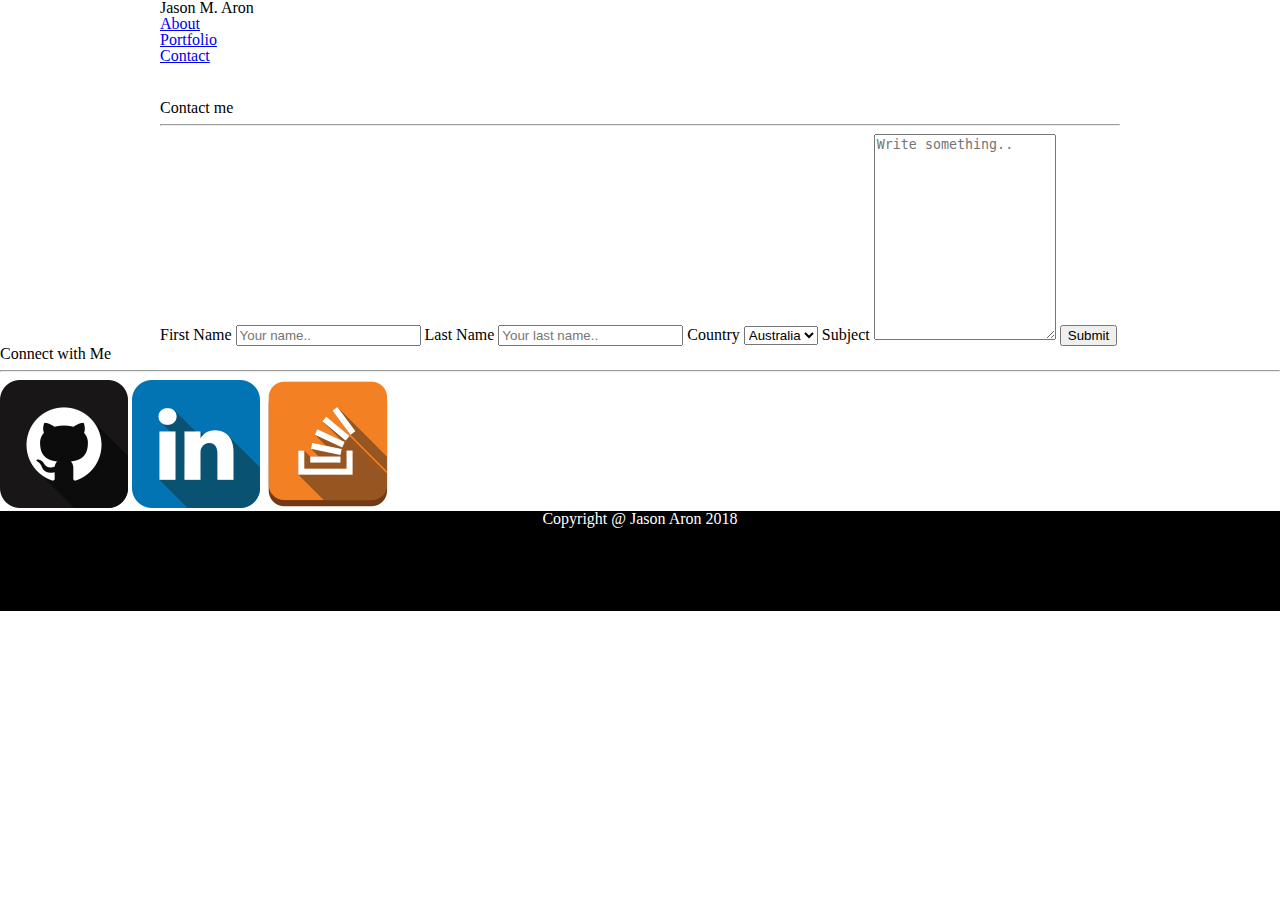
==== contact.html @ 03599ce3 "Finished HTML" ====
<!doctype html>
<html lang="en-us">

<head>
   <meta charset="UTF-8">
   <title>Jason M. Aron</title>
   <link rel="stylesheet" type="text/css" href="assets/css/reset.css">
   <link rel="stylesheet" type="text/css" href="assets/css/style.css">
</head>
<body>  
       
<div class="wrapper">  
<!-- Navigation Bar --> 
   <header>
           <h2 id="header_logo">Jason M. Aron</h2>
    <nav>
       <ul>
           <li><a href="index.html">About</a></li>
           
           <li><a href="portfolio.html">Portfolio</a></li>

           <li><a href="contact.html">Contact</a></li>
       </ul>
    </nav>
   </header>


<!-- Contact -->
<div id="main_block">
        <section>
            
            <h1>Contact me</h1>
            <hr>
            <form action="action_page.php">
     
                 <label for="fname">First Name</label>
                 <input type="text" id="fname" name="firstname" placeholder="Your name..">
             
                 <label for="lname">Last Name</label>
                 <input type="text" id="lname" name="lastname" placeholder="Your last name..">
             
                 <label for="country">Country</label>
                 <select id="country" name="country">
                   <option value="australia">Australia</option>
                   <option value="canada">Canada</option>
                   <option value="usa">USA</option>
                 </select>
             
                 <label for="subject">Subject</label>
                 <textarea id="subject" name="subject" placeholder="Write something.." style="height:200px"></textarea>
             
                 <input type="submit" value="Submit">
             
               </form>
        </section>
</div>
</div>
   <aside>
<!-- Connect with me -->
       <h2>Connect with Me</h2>
       <hr>

           <a target="_blank" href="https://github.com/JasonAron"><img src="assets/images/github.png" alt="github"></a>
           <a target="_blank" href="www.linkedin.com/in/jason-m-aron-13386043"><img src="assets/images/li.png" alt="lI"></a>
           <a target="_blank" href="https://stackoverflow.com/users/9158946/jason-m-aron"><img src="assets/images/stack.png" alt="Stack"></a>
          
   </aside>
</div>    

<!-- Sticky div -->
   <div class="push"></div>
<!-- Footer -->
<footer>

<section id="footer">Copyright @ Jason Aron 2018</section>

</footer>   

</body>

</html>
---- assets/css/style.css ----
header {
    width: 100%;
    height: 100px;
    background: #ffffff;
}

.wrapper {
    width: 960px;
    margin: 0 auto;
    overflow: auto;
}

#footer {
    text-align: center;
    color: #ffffff;
}

footer {
    width: 100%;
    height: 100px;
    background: #000000;
}

body {
    width: 100%;
    height: 100%;
    background: #333);
}
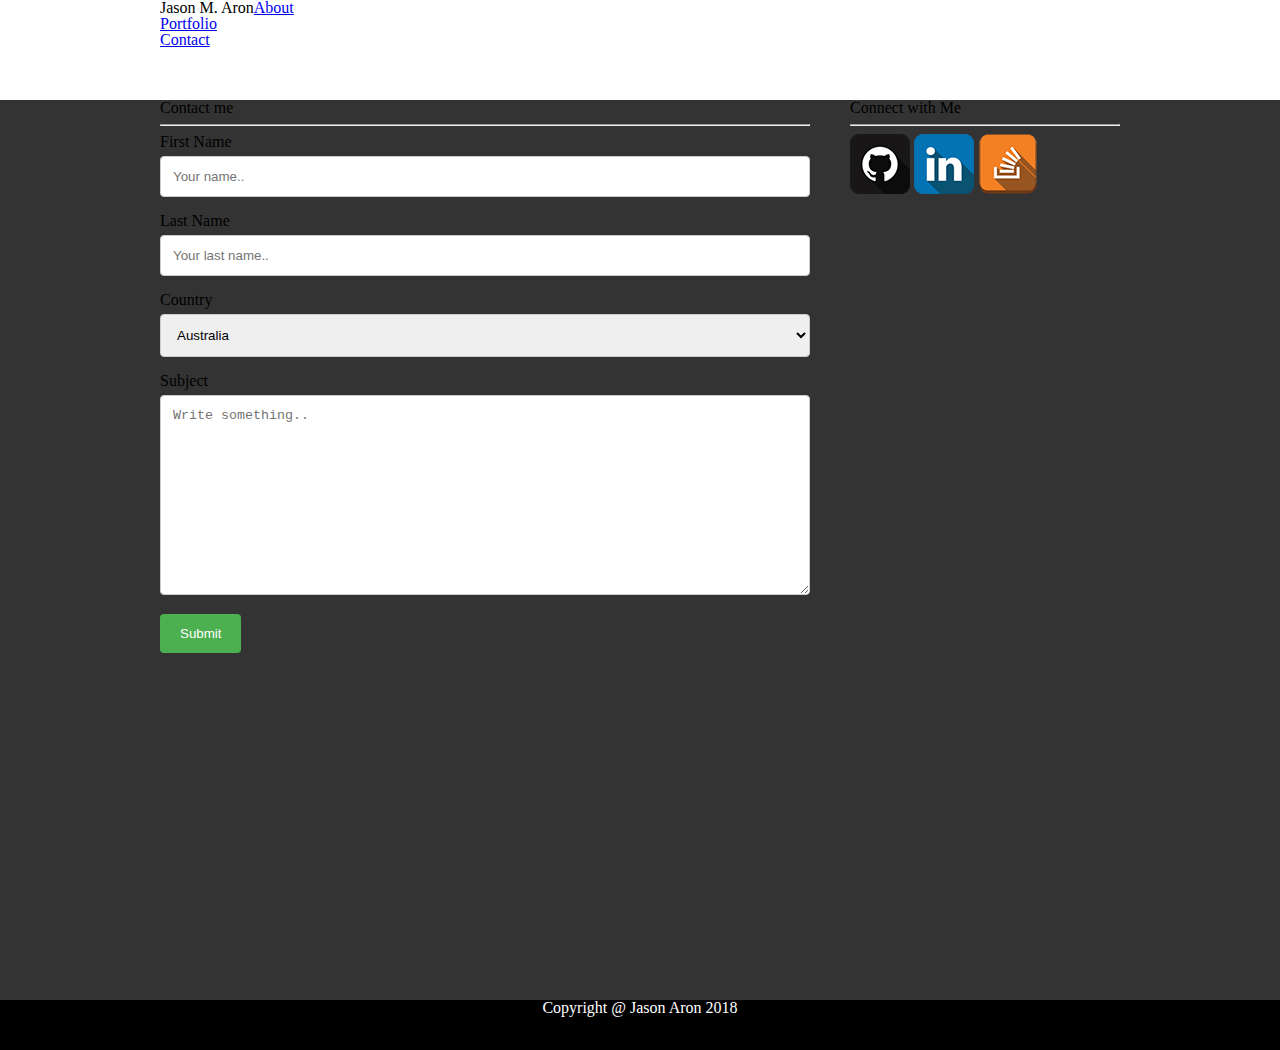
==== commit b16037c8: "Finished HTML 2.0" ====
--- a/contact.html
+++ b/contact.html
@@ -9,9 +9,10 @@
 </head>
 <body>  
        
-<div class="wrapper">  
+ 
 <!-- Navigation Bar --> 
    <header>
+        <div class="wrapper"> 
            <h2 id="header_logo">Jason M. Aron</h2>
     <nav>
        <ul>
@@ -22,12 +23,13 @@
            <li><a href="contact.html">Contact</a></li>
        </ul>
     </nav>
-   </header>
+    </div>
+    </header>
 
 
 <!-- Contact -->
-<div id="main_block">
-        <section>
+    <div class="wrapper">
+        <section class="floatleft maincontentwidth">
             
             <h1>Contact me</h1>
             <hr>
@@ -53,10 +55,11 @@
              
                </form>
         </section>
-</div>
-</div>
-   <aside>
-<!-- Connect with me -->
+    
+
+ <!-- Connect with me -->
+   <aside class="floatright">
+
        <h2>Connect with Me</h2>
        <hr>
 
@@ -70,7 +73,7 @@
 <!-- Sticky div -->
    <div class="push"></div>
 <!-- Footer -->
-<footer>
+<footer class="footer">
 
 <section id="footer">Copyright @ Jason Aron 2018</section>
 
--- a/assets/css/style.css
+++ b/assets/css/style.css
@@ -1,13 +1,75 @@
+html, body {
+    height: 100%;
+    margin: 0;
+}
+
 header {
     width: 100%;
     height: 100px;
     background: #ffffff;
 }
 
+#header_logo {
+    float: left;
+}
+
+
 .wrapper {
     width: 960px;
+    min-height: 100%;
     margin: 0 auto;
+    margin-bottom: -50px;
     overflow: auto;
+}
+
+#profile_picture {
+    width: 25%;
+    height: 25%;
+}
+
+.floatleft {
+    float: left;
+}
+
+.maincontentwidth {
+    width: 650px;
+}
+
+.floatright {
+    float: right;
+    width: 270px;
+}
+
+body {
+    width: 100%;
+    height: 100%;
+    background: #333;
+}
+
+input[type=text], select, textarea {
+    width: 100%; /* Full width */
+    padding: 12px; /* Some padding */  
+    border: 1px solid #ccc; /* Gray border */
+    border-radius: 4px; /* Rounded borders */
+    box-sizing: border-box; /* Make sure that padding and width stays in place */
+    margin-top: 6px; /* Add a top margin */
+    margin-bottom: 16px; /* Bottom margin */
+    resize: vertical /* Allow the user to vertically resize the textarea (not horizontally) */
+}
+
+/* Style the submit button with a specific background color etc */
+input[type=submit] {
+    background-color: #4CAF50;
+    color: white;
+    padding: 12px 20px;
+    border: none;
+    border-radius: 4px;
+    cursor: pointer;
+}
+
+/* When moving the mouse over the submit button, add a darker green color */
+input[type=submit]:hover {
+    background-color: #45a049;
 }
 
 #footer {
@@ -21,9 +83,8 @@
     background: #000000;
 }
 
-body {
-    width: 100%;
-    height: 100%;
-    background: #333);
+.footer,
+.push {
+    height: 50px;
 }
 
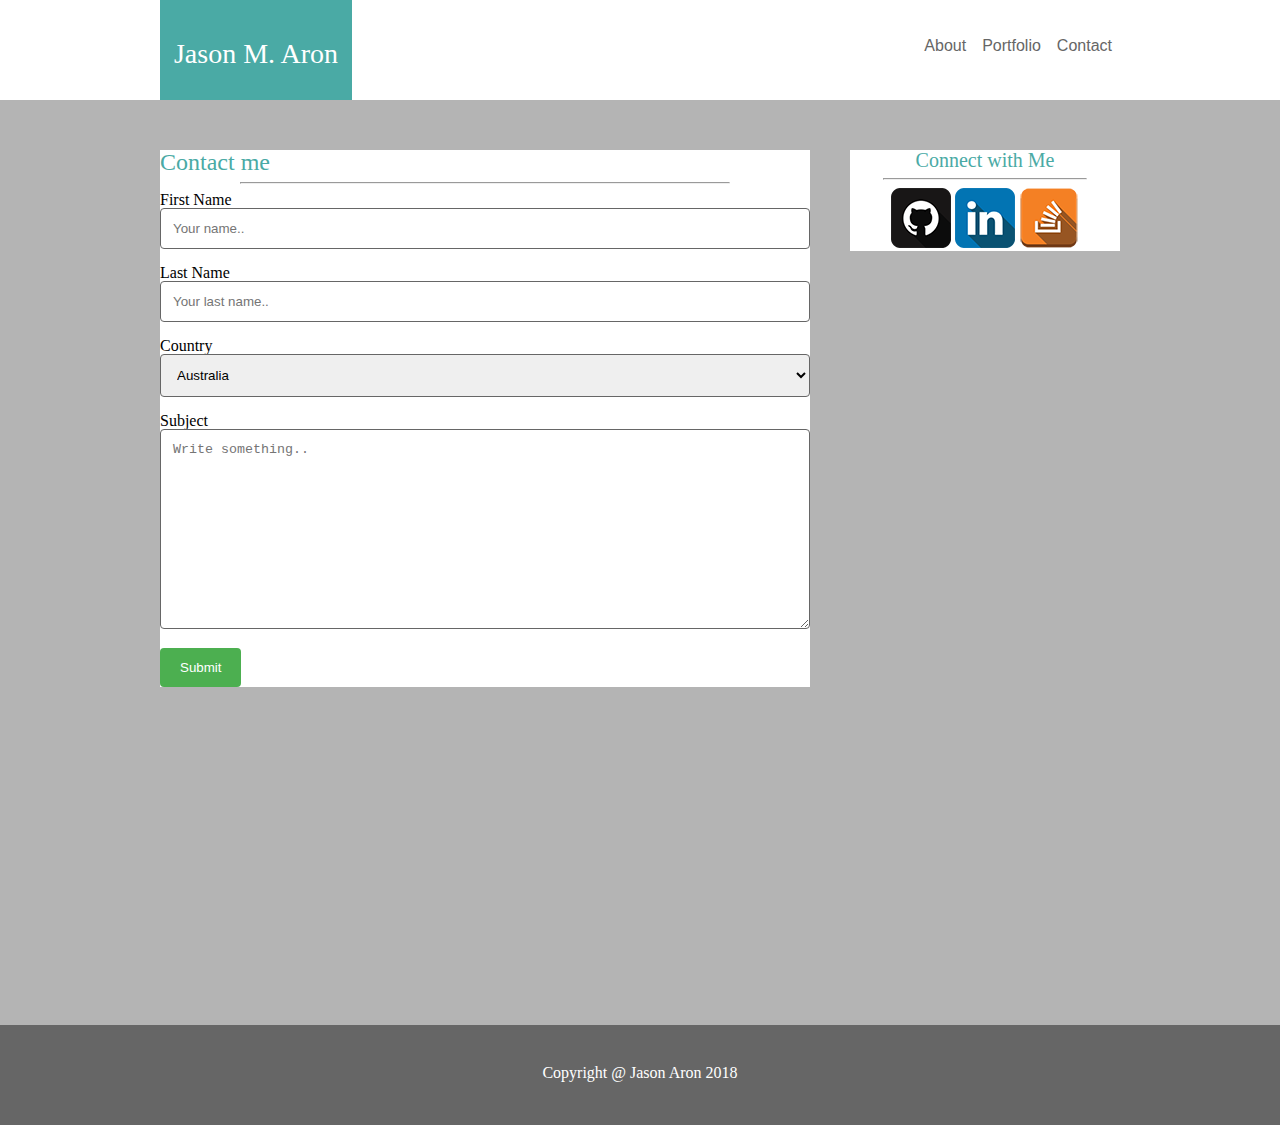
==== commit 249a4814: "portfolio_unrefined.html" ====
--- a/contact.html
+++ b/contact.html
@@ -16,11 +16,11 @@
            <h2 id="header_logo">Jason M. Aron</h2>
     <nav>
        <ul>
-           <li><a href="index.html">About</a></li>
-           
-           <li><a href="portfolio.html">Portfolio</a></li>
+            <li><a class="li1" href="contact.html">Contact</a></li>
+            
+            <li><a class="li1" href="portfolio.html">Portfolio</a></li>
 
-           <li><a href="contact.html">Contact</a></li>
+            <li><a class="li1" href="index.html">About</a></li>
        </ul>
     </nav>
     </div>
--- a/assets/css/style.css
+++ b/assets/css/style.css
@@ -6,58 +6,115 @@
 header {
     width: 100%;
     height: 100px;
-    background: #ffffff;
+    background: #ffffff;    
+    border: #cccccc;
 }
 
 #header_logo {
     float: left;
+    text-align: center;
+    background: #4aaaa5;
+    width: 20%;
+    height: 60px;
+    padding-top: 40px;
+    font-family: serif;
+    font-size: 28px;
+    color: #ffffff;
 }
 
+.li1 {
+    float: right;
+    margin: 8px;
+    text-decoration-style: none;
+    text-decoration-line: none; 
+    padding-top: 30px;
+    color: #666666;
+    font-family: sans-serif;
+}
 
 .wrapper {
     width: 960px;
     min-height: 100%;
     margin: 0 auto;
-    margin-bottom: -50px;
+    margin-bottom: -75px;
     overflow: auto;
 }
 
 #profile_picture {
-    width: 25%;
+    width: 30%;
     height: 25%;
 }
 
+/* Lots of Bigly things */
+h1 {
+    font-size: 24px;
+    color: #4aaaa5;
+}
+
+h2 {
+    font-size: 20px;
+    color: #4aaaa5;
+}
+hr {
+    width: 75%;
+    align: center;
+}
+
+p {
+    font-family: sans-serif;
+    line-height: 25px;
+}
+
+/* Floats */
 .floatleft {
     float: left;
+    background: #ffffff;
+    border: #dddddd;
+    margin-top: 50px;
+    margin-right: 18px;
+    text-align: left;
 }
 
 .maincontentwidth {
     width: 650px;
+    height: auto 0;
 }
 
 .floatright {
     float: right;
     width: 270px;
+    background: #ffffff;
+    border: #dddddd;
+    margin-top: 50px;
+    text-align: center;
 }
 
 body {
     width: 100%;
-    height: 100%;
-    background: #333;
+    height: auto 0;
+    background: rgb(180, 180, 180);
 }
 
-input[type=text], select, textarea {
-    width: 100%; /* Full width */
-    padding: 12px; /* Some padding */  
-    border: 1px solid #ccc; /* Gray border */
-    border-radius: 4px; /* Rounded borders */
-    box-sizing: border-box; /* Make sure that padding and width stays in place */
-    margin-top: 6px; /* Add a top margin */
-    margin-bottom: 16px; /* Bottom margin */
-    resize: vertical /* Allow the user to vertically resize the textarea (not horizontally) */
+/* Portfolio */
+.column1 {
+    float: left;
+    padding-right: 20px;
 }
 
-/* Style the submit button with a specific background color etc */
+.comlumn2 {
+    float: right;
+}
+/* Input Form Style */
+input[type=text], select, textarea {
+    width: 100%; 
+    padding: 12px;  
+    border: 1px solid #666666; 
+    border-radius: 4px; 
+    box-sizing: border-box; 
+    margin-bottom: 16px; 
+    resize: vertical
+}
+
 input[type=submit] {
     background-color: #4CAF50;
     color: white;
@@ -67,24 +124,25 @@
     cursor: pointer;
 }
 
-/* When moving the mouse over the submit button, add a darker green color */
 input[type=submit]:hover {
     background-color: #45a049;
 }
+/* End Input Form Style */
 
 #footer {
     text-align: center;
     color: #ffffff;
+    padding-top: 40px;
 }
 
 footer {
     width: 100%;
     height: 100px;
-    background: #000000;
+    background: #666666;
 }
 
 .footer,
 .push {
-    height: 50px;
+    height: 100px;
 }
 
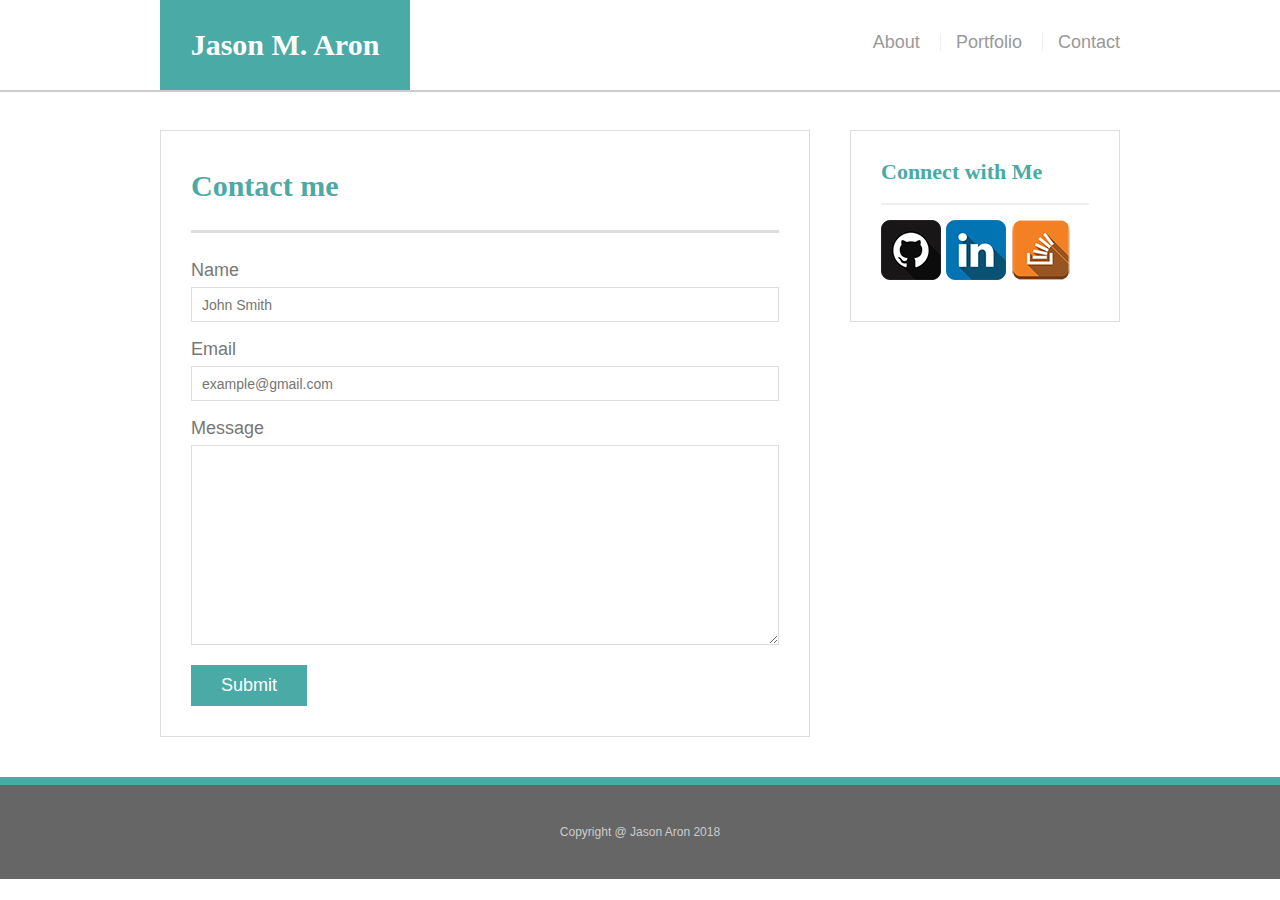
==== commit 4de13cbe: "Basic_Portfolio_Solved" ====
--- a/contact.html
+++ b/contact.html
@@ -7,78 +7,65 @@
    <link rel="stylesheet" type="text/css" href="assets/css/reset.css">
    <link rel="stylesheet" type="text/css" href="assets/css/style.css">
 </head>
+
 <body>  
-       
  
 <!-- Navigation Bar --> 
-   <header>
-        <div class="wrapper"> 
-           <h2 id="header_logo">Jason M. Aron</h2>
-    <nav>
-       <ul>
-            <li><a class="li1" href="contact.html">Contact</a></li>
-            
-            <li><a class="li1" href="portfolio.html">Portfolio</a></li>
-
-            <li><a class="li1" href="index.html">About</a></li>
-       </ul>
-    </nav>
-    </div>
+    <header id="masthead">
+        <div class="container">
+            <a href="index.html" id="logo">Jason M. Aron</a>
+         <nav>
+          <a href="index.html">About</a>
+          <a href="portfolio.html">Portfolio</a>
+          <a href="contact.html">Contact</a>
+        </nav>
+      </div>
     </header>
 
 
 <!-- Contact -->
-    <div class="wrapper">
-        <section class="floatleft maincontentwidth">
-            
+    <div id="main-container" class="container">
+        <section class="main-section">
             <h1>Contact me</h1>
-            <hr>
-            <form action="action_page.php">
-     
-                 <label for="fname">First Name</label>
-                 <input type="text" id="fname" name="firstname" placeholder="Your name..">
-             
-                 <label for="lname">Last Name</label>
-                 <input type="text" id="lname" name="lastname" placeholder="Your last name..">
-             
-                 <label for="country">Country</label>
-                 <select id="country" name="country">
-                   <option value="australia">Australia</option>
-                   <option value="canada">Canada</option>
-                   <option value="usa">USA</option>
-                 </select>
-             
-                 <label for="subject">Subject</label>
-                 <textarea id="subject" name="subject" placeholder="Write something.." style="height:200px"></textarea>
-             
-                 <input type="submit" value="Submit">
-             
-               </form>
+
+      <form id="contact-form">
+        <ul>
+          <li>
+            <label for="name">Name</label>
+            <input type="text" id="name" name="name" placeholder="John Smith" required="required">
+          </li>
+          <li>
+            <label for="email">Email</label>
+            <input type="email" id="email" name="email" placeholder="example@gmail.com" required="required">
+          </li>
+          <li>
+            <label for="message">Message</label>
+            <textarea id="message" name="message" required="required"></textarea>
+          </li>
+        </ul>
+        <input type="submit">
+      </form>
+
         </section>
     
 
  <!-- Connect with me -->
-   <aside class="floatright">
-
+  <section class="sidebar">
+    <div id="connect">
        <h2>Connect with Me</h2>
-       <hr>
 
            <a target="_blank" href="https://github.com/JasonAron"><img src="assets/images/github.png" alt="github"></a>
            <a target="_blank" href="www.linkedin.com/in/jason-m-aron-13386043"><img src="assets/images/li.png" alt="lI"></a>
            <a target="_blank" href="https://stackoverflow.com/users/9158946/jason-m-aron"><img src="assets/images/stack.png" alt="Stack"></a>
-          
-   </aside>
+         
+         </div> 
+   </section>
 </div>    
 
-<!-- Sticky div -->
-   <div class="push"></div>
 <!-- Footer -->
-<footer class="footer">
-
-<section id="footer">Copyright @ Jason Aron 2018</section>
-
-</footer>   
-
+<footer>
+<div class="container">Copyright @ Jason Aron 2018</div>
+</footer>  
 </body>
 
 </html>
--- a/assets/css/style.css
+++ b/assets/css/style.css
@@ -1,148 +1,241 @@
-html, body {
-    height: 100%;
-    margin: 0;
-}
-
-header {
-    width: 100%;
-    height: 100px;
-    background: #ffffff;    
-    border: #cccccc;
-}
-
-#header_logo {
-    float: left;
-    text-align: center;
-    background: #4aaaa5;
-    width: 20%;
-    height: 60px;
-    padding-top: 40px;
-    font-family: serif;
-    font-size: 28px;
-    color: #ffffff;
-}
-
-.li1 {
-    float: right;
-    margin: 8px;
-    text-decoration-style: none;
-    text-decoration-line: none; 
-    padding-top: 30px;
-    color: #666666;
-    font-family: sans-serif;
-}
-
-.wrapper {
-    width: 960px;
-    min-height: 100%;
-    margin: 0 auto;
-    margin-bottom: -75px;
-    overflow: auto;
-}
-
-#profile_picture {
-    width: 30%;
-    height: 25%;
-}
-
-/* Lots of Bigly things */
+body {
+  font-family: Arial, "Helvetica Neue", Helvetica, sans-serif;
+  font-size: 18px;
+  line-height: 34px;
+  color: #777;
+  background: url("../images/concrete_seamless.png");
+}
+
+* {
+  box-sizing: border-box;
+}
+
+/* general */
+
+.container {
+  width: 100%;
+  max-width: 960px;
+  margin: 0 auto;
+  clear: both;
+}
+
+h1,
+h2,
+h3,
+p {
+  margin-bottom: 20px;
+}
+
+p:last-child {
+  margin-bottom: 0;
+}
+
+h1,
+h2,
+h3 {
+  font-family: Georgia, Times, "Times New Roman", serif;
+  font-weight: 700;
+  color: #4aaaa5;
+}
+
 h1 {
-    font-size: 24px;
-    color: #4aaaa5;
-}
-
-h2 {
-    font-size: 20px;
-    color: #4aaaa5;
-}
-hr {
-    width: 75%;
-    align: center;
-}
-
-p {
-    font-family: sans-serif;
-    line-height: 25px;
-}
-
-/* Floats */
-.floatleft {
-    float: left;
-    background: #ffffff;
-    border: #dddddd;
-    margin-top: 50px;
-    margin-right: 18px;
-    text-align: left;
-}
-
-.maincontentwidth {
-    width: 650px;
-    height: auto 0;
-}
-
-.floatright {
-    float: right;
-    width: 270px;
-    background: #ffffff;
-    border: #dddddd;
-    margin-top: 50px;
-    text-align: center;
-}
-
-body {
-    width: 100%;
-    height: auto 0;
-    background: rgb(180, 180, 180);
-}
-
-/* Portfolio */
-.column1 {
-    float: left;
-    padding-right: 20px;
-}
-
-.comlumn2 {
-    float: right;
-}
-/* Input Form Style */
-input[type=text], select, textarea {
-    width: 100%; 
-    padding: 12px;  
-    border: 1px solid #666666; 
-    border-radius: 4px; 
-    box-sizing: border-box; 
-    margin-bottom: 16px; 
-    resize: vertical
+  padding-bottom: 20px;
+  font-size: 30px;
+  line-height: 49px;
+  border-bottom: 3px solid #ddd;
+}
+
+h2,
+h3 {
+  font-size: 22px;
+}
+
+/* header */
+
+#masthead {
+  position: fixed;
+  z-index: 99;
+  width: 100%;
+  margin: 0 0 30px;
+  overflow: auto;
+  color: #fff;
+  background: #fff;
+  border-bottom: 2px solid #ccc;
+}
+
+#logo {
+  float: left;
+  width: 250px;
+  height: 90px;
+  font-family: Georgia, Times, "Times New Roman", serif;
+  font-size: 30px;
+  font-weight: 700;
+  line-height: 90px;
+  color: #fff;
+  text-align: center;
+  text-decoration: none;
+  background: #4aaaa5;
+}
+
+nav {
+  float: right;
+  margin-top: 25px;
+}
+
+nav a {
+  display: inline-block;
+  padding-left: 15px;
+  margin-left: 15px;
+  line-height: 18px;
+  color: #999;
+  text-decoration: none;
+  border-left: 1px solid #efefef;
+}
+
+nav a:first-child {
+  border-left: 0 none;
+}
+
+/* footer */
+
+footer {
+  padding: 30px 0;
+  clear: both;
+  font-size: 12px;
+  color: #fff;
+  color: #ccc;
+  text-align: center;
+  background: #666;
+  border-top: 8px solid #4aaaa5;
+}
+
+/* sidebar */
+
+.sidebar {
+  float: right;
+  width: 100%;
+  max-width: 270px;
+  padding: 30px;
+  margin-bottom: 20px;
+  background: #fff;
+  border: 1px solid #ddd;
+}
+
+h3,
+.sidebar h2 {
+  padding-bottom: 20px;
+  margin-bottom: 15px;
+  line-height: 22px;
+  border-bottom: 2px solid #eee;
+}
+
+.social {
+  width: 62px;
+  height: 62px;
+  margin-top: 8px;
+  margin-right: 5px;
+}
+
+.social:last-child {
+  margin-right: 0;
+}
+
+/* main */
+
+#main-container {
+  padding-top: 130px;
+}
+
+.main-section {
+  float: left;
+  width: 100%;
+  max-width: 650px;
+  padding: 30px;
+  margin: 0 0 40px;
+  background: #fff;
+  border: 1px solid #ddd;
+}
+
+/* portfolio page */
+
+.work {
+  position: relative;
+  float: left;
+  width: 274px;
+  margin: 20px 0 25px;
+  overflow: auto;
+}
+
+.work:nth-child(even) {
+  margin-right: 40px;
+}
+
+.work img {
+  width: 100%;
+  border: 0 none;
+  opacity: 0.8;
+}
+
+.work h3 {
+  position: absolute;
+  bottom: 20px;
+  width: 100%;
+  padding: 15px;
+  margin-bottom: 0;
+  font-weight: 300;
+  line-height: 30px;
+  color: #fff;
+  text-align: center;
+  background: #4aaaa5;
+  border-bottom: 0;
+}
+
+.auth-image {
+  float: left;
+  width: 200px;
+  height: auto;
+  margin-top: 10px;
+  margin-right: 25px;
+}
+
+/* contact page */
+
+#contact-form ul {
+  margin-bottom: 20px;
+}
+
+#contact-form li {
+  margin-bottom: 10px;
+}
+
+label,
+input[type=text],
+input[type=email],
+textarea {
+  display: block;
+  width: 100%;
+}
+
+input[type=text],
+input[type=email],
+textarea {
+  height: 35px;
+  padding: 0 10px;
+  font-size: 14px;
+  border: 1px solid #ddd;
+}
+
+textarea {
+  height: 200px;
 }
 
 input[type=submit] {
-    background-color: #4CAF50;
-    color: white;
-    padding: 12px 20px;
-    border: none;
-    border-radius: 4px;
-    cursor: pointer;
-}
-
-input[type=submit]:hover {
-    background-color: #45a049;
-}
-/* End Input Form Style */
-
-#footer {
-    text-align: center;
-    color: #ffffff;
-    padding-top: 40px;
-}
-
-footer {
-    width: 100%;
-    height: 100px;
-    background: #666666;
-}
-
-.footer,
-.push {
-    height: 100px;
-}
-
+  padding: 10px 30px;
+  font-size: 18px;
+  color: #fff;
+  cursor: pointer;
+  background: #4aaaa5;
+  border: 0 none;
+}
+
+
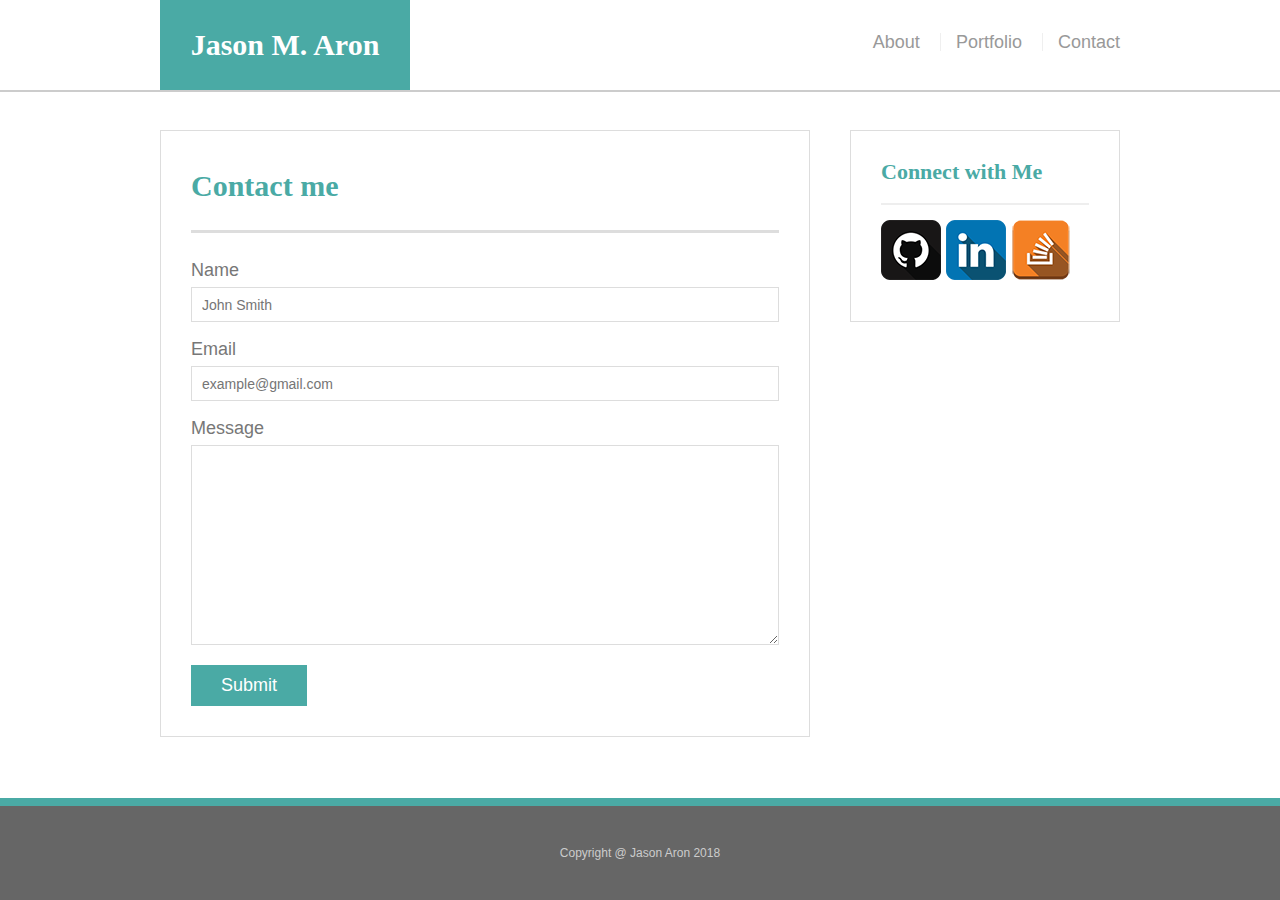
==== commit 1353f110: "Basic_Portfolio_Solution_2.0" ====
--- a/contact.html
+++ b/contact.html
@@ -63,13 +63,13 @@
 </div>    
 
 <!-- Footer -->
+<div class="footer">
 <footer>
 <div class="container">Copyright @ Jason Aron 2018</div>
-</footer>  
+</footer>
+</div>  
 </body>
 
 </html>
 
 
-
-
--- a/assets/css/style.css
+++ b/assets/css/style.css
@@ -109,6 +109,16 @@
   border-top: 8px solid #4aaaa5;
 }
 
+.footer {
+    position: fixed;
+    left: 0;
+    bottom: 0;
+    width: 100%;
+    background-color: red;
+    color: white;
+    text-align: center;
+}
+
 /* sidebar */
 
 .sidebar {
@@ -239,3 +249,4 @@
 }
 
 
+
